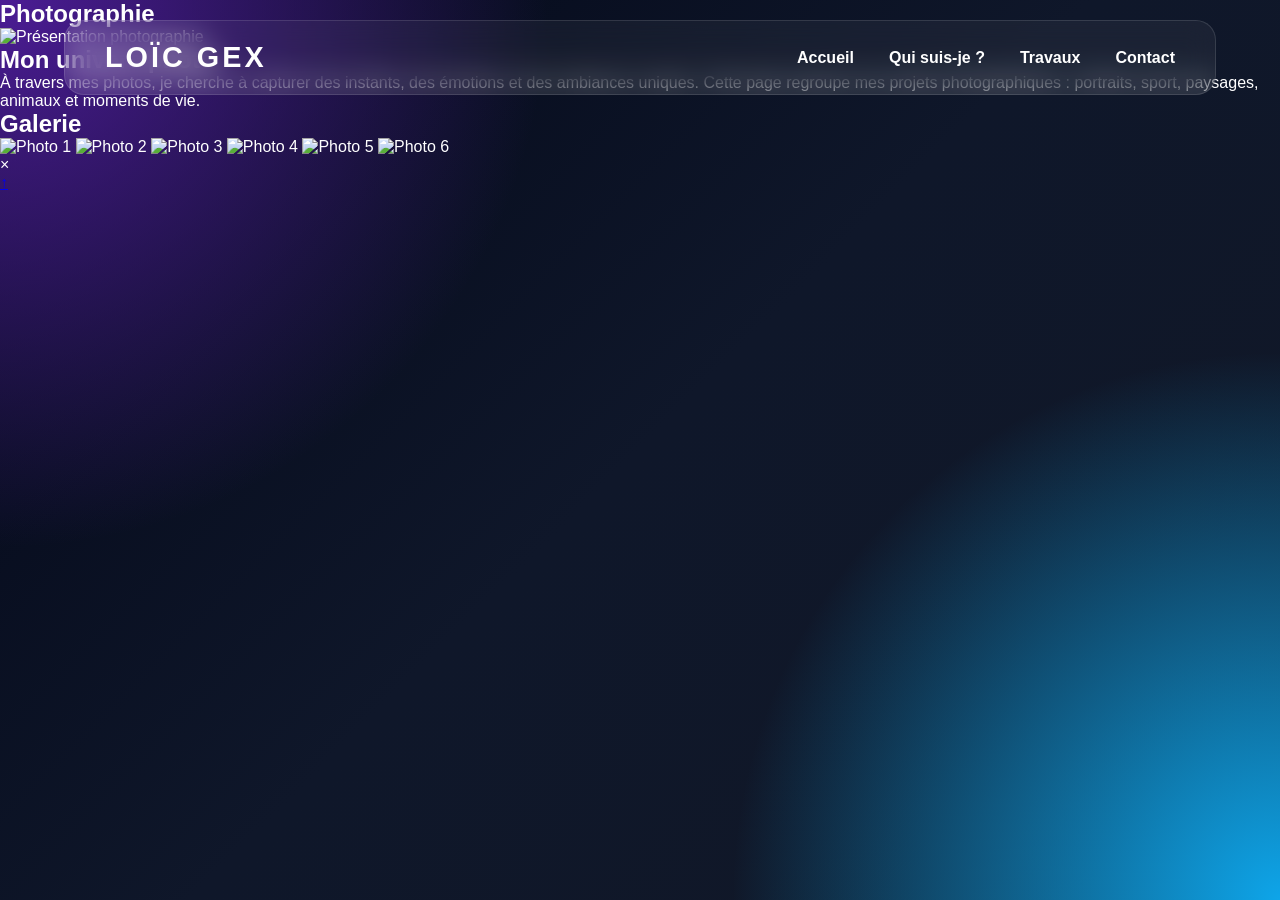
==== photographie.html @ 05561192 "Create photographie.html" ====
<!DOCTYPE html>
<html lang="fr">
<head>
    <meta charset="UTF-8">
    <meta name="viewport" content="width=device-width, initial-scale=1.0">
    <title>Photographie | Loïc Gex</title>
    <link rel="stylesheet" href="style.css">
</head>
<body id="top">

<header class="navbar">
    <div class="logo">LOÏC GEX</div>

    <nav>
        <a href="index.html">Accueil</a>
        <a href="qui-suis-je.html">Qui suis-je ?</a>
        <a href="index.html#domaines">Travaux</a>
        <a href="contact.html">Contact</a>
    </nav>
</header>

<section class="page-hero photo-hero">
    <h1>Photographie</h1>
</section>

<section class="intro-photo">
    <div class="intro-image">
        <img src="img/photo-intro.jpg" alt="Présentation photographie">
    </div>

    <div class="intro-text">
        <h2>Mon univers photo</h2>
        <p>
            À travers mes photos, je cherche à capturer des instants, des émotions
            et des ambiances uniques. Cette page regroupe mes projets photographiques :
            portraits, sport, paysages, animaux et moments de vie.
        </p>
    </div>
</section>

<section class="galerie-section">
    <h2>Galerie</h2>

    <div class="galerie-grid">
        <img src="img/photo1.jpg" alt="Photo 1">
        <img src="img/photo2.jpg" alt="Photo 2">
        <img src="img/photo3.jpg" alt="Photo 3">
        <img src="img/photo4.jpg" alt="Photo 4">
        <img src="img/photo5.jpg" alt="Photo 5">
        <img src="img/photo6.jpg" alt="Photo 6">
    </div>
</section>

<div class="lightbox" id="lightbox">
    <span class="close">&times;</span>
    <img class="lightbox-img" id="lightbox-img" src="" alt="">
</div>

<a href="#top" class="back-top">↑</a>

<script>
    const images = document.querySelectorAll('.galerie-grid img');
    const lightbox = document.getElementById('lightbox');
    const lightboxImg = document.getElementById('lightbox-img');
    const close = document.querySelector('.close');

    images.forEach(image => {
        image.addEventListener('click', () => {
            lightbox.style.display = 'flex';
            lightboxImg.src = image.src;
        });
    });

    close.addEventListener('click', () => {
        lightbox.style.display = 'none';
    });

    lightbox.addEventListener('click', (e) => {
        if (e.target !== lightboxImg) {
            lightbox.style.display = 'none';
        }
    });
</script>

</body>
</html>
---- style.css ----
/* ========================= */
/* RESET */
/* ========================= */

* {
    margin: 0;
    padding: 0;
    box-sizing: border-box;
}

html {
    scroll-behavior: smooth;
}

body {
    font-family: Arial, sans-serif;
    color: white;
    min-height: 100vh;
    background:
        radial-gradient(circle at top left, #4c1d95 0%, transparent 35%),
        radial-gradient(circle at bottom right, #0ea5e9 0%, transparent 35%),
        linear-gradient(135deg, #020617, #0f172a, #111827);
}

/* ========================= */
/* NAVBAR */
/* ========================= */

.navbar {
    position: fixed;
    top: 20px;
    left: 50%;
    transform: translateX(-50%);
    width: 90%;
    max-width: 1400px;
    padding: 20px 40px;
    display: flex;
    justify-content: space-between;
    align-items: center;
    border-radius: 20px;
    background: rgba(255,255,255,0.05);
    backdrop-filter: blur(15px);
    border: 1px solid rgba(255,255,255,0.12);
    z-index: 1000;
}

.logo {
    font-size: 1.8rem;
    font-weight: 800;
    letter-spacing: 3px;
}

.navbar nav {
    display: flex;
    gap: 35px;
}

.navbar a {
    color: white;
    text-decoration: none;
    font-weight: 600;
    transition: 0.3s;
}

.navbar a:hover {
    color: #60a5fa;
}

/* ========================= */
/* HERO / BANNIÈRE */
/* ========================= */

.hero {
    min-height: 100vh;
    display: flex;
    justify-content: center;
    align-items: center;
    padding: 150px 30px 60px;
}

.hero-content {
    width: 100%;
    max-width: 1500px;
    height: 520px;
    display: flex;
    flex-direction: column;
    justify-content: center;
    align-items: center;
    text-align: center;

    border-radius: 35px;
    overflow: hidden;
    position: relative;

    background:
        linear-gradient(rgba(5,8,22,.45), rgba(5,8,22,.75)),
        url("téléchargé.jpg");

    background-size: cover;
    background-position: center;

    border: 1px solid rgba(255,255,255,.14);
    box-shadow: 0 25px 70px rgba(0,0,0,.45);
}

.hero h1 {
    font-size: 5.5rem;
    font-weight: 900;
    letter-spacing: 7px;
    margin-bottom: 25px;
    text-shadow: 0 0 30px rgba(0,0,0,.7);
}

.hero p {
    font-size: 1.4rem;
    color: #f1f5f9;
    margin-bottom: 35px;
    text-shadow: 0 0 15px rgba(0,0,0,.7);
}

.hero-btn {
    padding: 16px 38px;
    border-radius: 50px;
    background: #3b82f6;
    color: white;
    text-decoration: none;
    font-weight: bold;
    transition: 0.3s;
}

.hero-btn:hover {
    background: #2563eb;
    transform: translateY(-4px);
}

/* ========================= */
/* MES UNIVERS */
/* ========================= */

.domaines-section {
    width: 100%;
    padding: 90px 8% 120px;
}

.domaines-section h2 {
    text-align: center;
    font-size: 3rem;
    margin-bottom: 55px;
    letter-spacing: 2px;
}

.domaines-grid {
    max-width: 1400px;
    margin: auto;
    display: grid;
    grid-template-columns: repeat(3, 1fr);
    gap: 35px;
}

.domaine-card {
    height: 280px;
    border-radius: 30px;
    overflow: hidden;
    position: relative;
    display: flex;
    align-items: flex-end;
    padding: 30px;
    text-decoration: none;
    color: white;

    background-size: cover;
    background-position: center;

    border: 1px solid rgba(255,255,255,.18);
    box-shadow: 0 18px 45px rgba(0,0,0,.35);

    transition: 0.35s;
}

.domaine-card::before {
    content: "";
    position: absolute;
    inset: 0;
    background:
        linear-gradient(
            rgba(5,8,22,.05),
            rgba(5,8,22,.88)
        );
    z-index: 1;
}

.domaine-card h3 {
    position: relative;
    z-index: 2;
    font-size: 2rem;
    letter-spacing: 1px;
}

.domaine-card:hover {
    transform: translateY(-10px) scale(1.02);
    box-shadow: 0 25px 65px rgba(0,0,0,.55);
}

/* Images des cartes */
.photo {
    background-image: url("img/photographie.jpg");
}

.video {
    background-image: url("img/video.jpg");
}

.affiche {
    background-image: url("img/affiche.jpg");
}

.animation {
    background-image: url("img/animation.jpg");
}

.creation {
    background-image: url("img/creation.jpg");
}

.web {
    background-image: url("img/web.jpg");
}

/* ========================= */
/* RESPONSIVE */
/* ========================= */

@media (max-width: 1000px) {
    .domaines-grid {
        grid-template-columns: repeat(2, 1fr);
    }

    .hero h1 {
        font-size: 4rem;
    }
}

@media (max-width: 700px) {
    .navbar {
        flex-direction: column;
        gap: 18px;
        padding: 18px 25px;
    }

    .navbar nav {
        flex-wrap: wrap;
        justify-content: center;
        gap: 18px;
    }

    .hero-content {
        height: 430px;
    }

    .hero h1 {
        font-size: 2.8rem;
        letter-spacing: 3px;
    }

    .hero p {
        font-size: 1rem;
    }

    .domaines-grid {
        grid-template-columns: 1fr;
    }
}
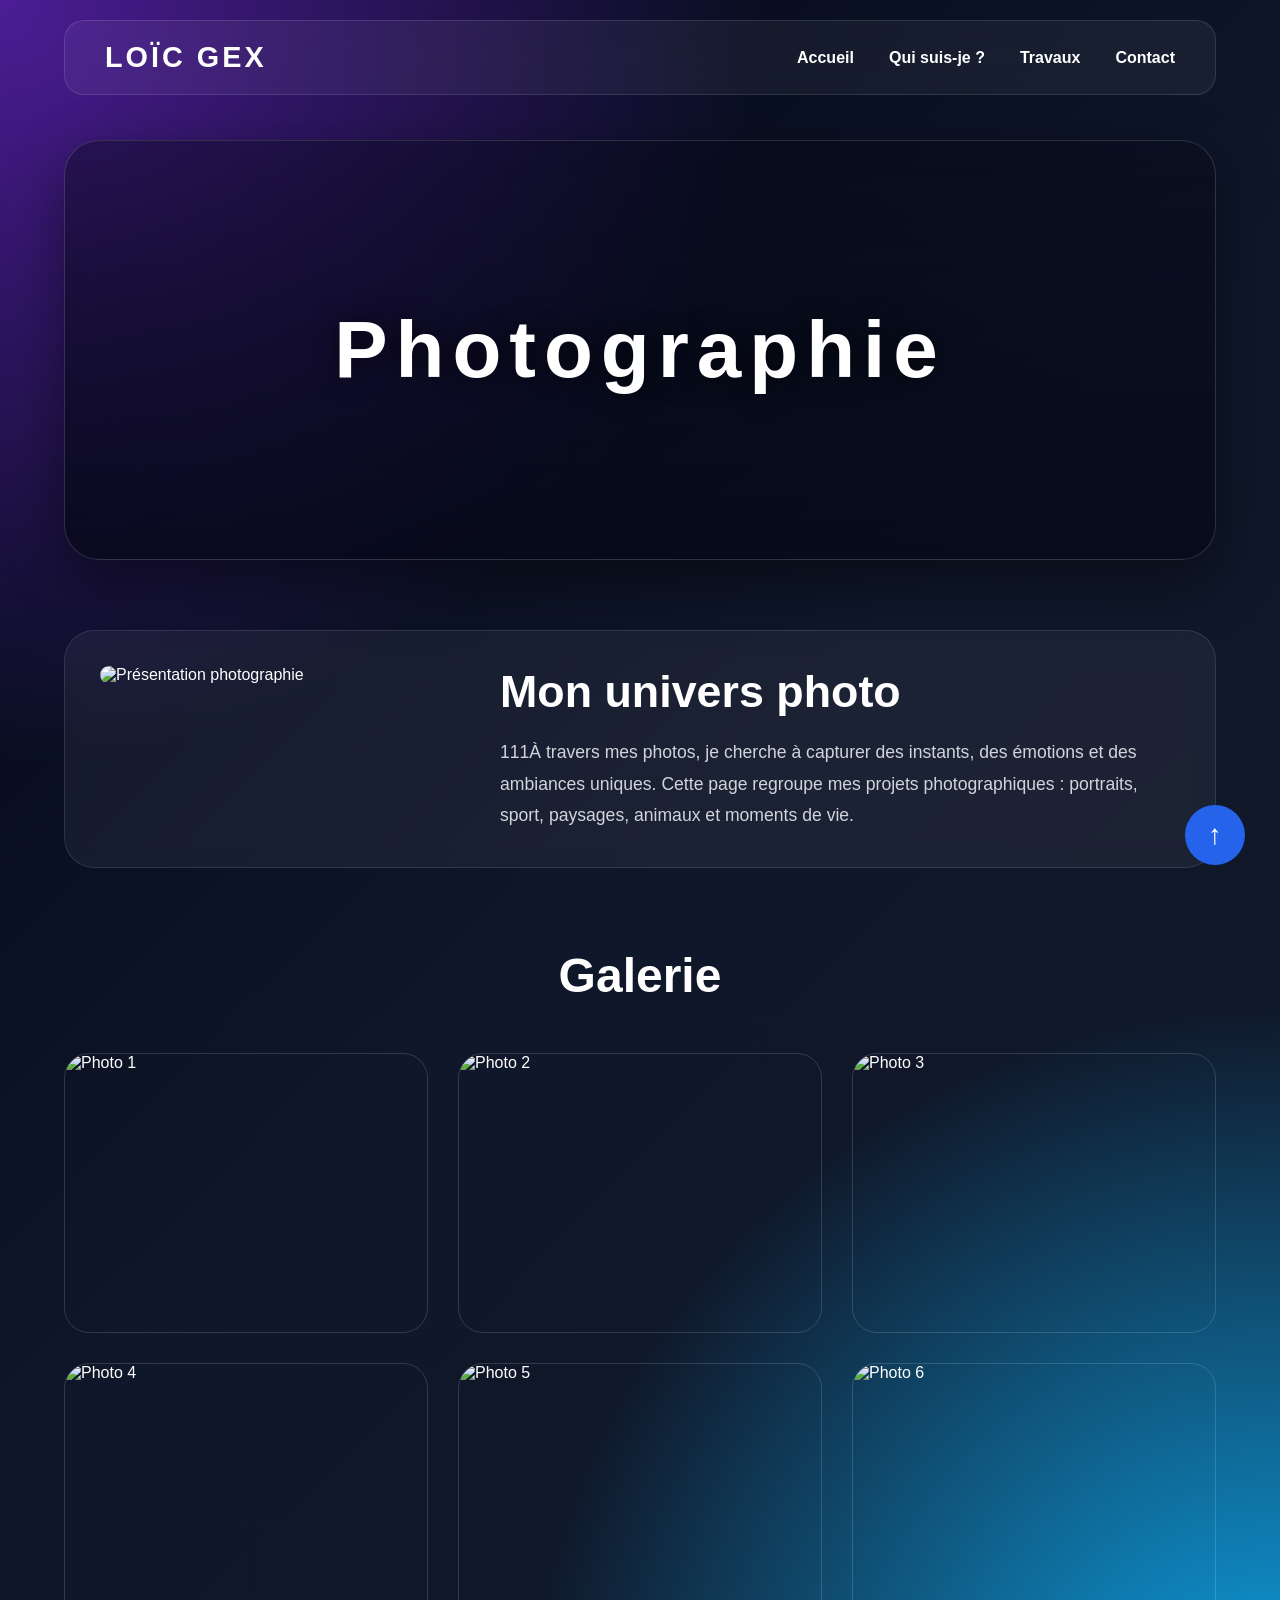
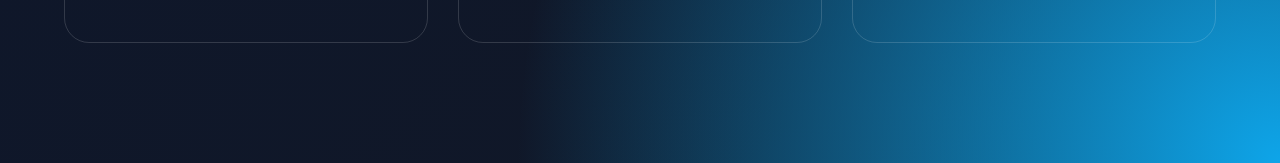
==== commit 469a3543: "Update photographie.html" ====
--- a/photographie.html
+++ b/photographie.html
@@ -31,7 +31,7 @@
     <div class="intro-text">
         <h2>Mon univers photo</h2>
         <p>
-            À travers mes photos, je cherche à capturer des instants, des émotions
+            111À travers mes photos, je cherche à capturer des instants, des émotions
             et des ambiances uniques. Cette page regroupe mes projets photographiques :
             portraits, sport, paysages, animaux et moments de vie.
         </p>
--- a/style.css
+++ b/style.css
@@ -270,3 +270,180 @@
         grid-template-columns: 1fr;
     }
 }
+
+/* ===================================================== */
+/* ================= PHOTOGRAPHIE.HTML ================= */
+/* ===================================================== */
+
+.photo-hero {
+    width: 90%;
+    max-width: 1500px;
+    height: 420px;
+    margin: 140px auto 70px;
+    border-radius: 35px;
+    overflow: hidden;
+
+    display: flex;
+    justify-content: center;
+    align-items: center;
+
+    background:
+        linear-gradient(rgba(5,8,22,.40), rgba(5,8,22,.75)),
+        url("img/banniere-photo.jpg");
+
+    background-size: cover;
+    background-position: center;
+
+    border: 1px solid rgba(255,255,255,.15);
+    box-shadow: 0 20px 60px rgba(0,0,0,.45);
+}
+
+.photo-hero h1 {
+    font-size: 5rem;
+    letter-spacing: 8px;
+    text-shadow: 0 0 25px rgba(0,0,0,.7);
+}
+
+.intro-photo {
+    width: 90%;
+    max-width: 1400px;
+    margin: 0 auto 80px;
+
+    display: grid;
+    grid-template-columns: 350px 1fr;
+    gap: 50px;
+
+    background: rgba(255,255,255,.05);
+    border-radius: 30px;
+    padding: 35px;
+    border: 1px solid rgba(255,255,255,.10);
+    backdrop-filter: blur(10px);
+}
+
+.intro-image img {
+    width: 100%;
+    height: 350px;
+    object-fit: cover;
+    border-radius: 25px;
+}
+
+.intro-text {
+    display: flex;
+    justify-content: center;
+    flex-direction: column;
+}
+
+.intro-text h2 {
+    font-size: 2.8rem;
+    margin-bottom: 20px;
+}
+
+.intro-text p {
+    color: #d1d5db;
+    line-height: 1.8;
+    font-size: 1.1rem;
+}
+
+.galerie-section {
+    width: 90%;
+    max-width: 1500px;
+    margin: 0 auto 120px;
+}
+
+.galerie-section h2 {
+    text-align: center;
+    font-size: 3rem;
+    margin-bottom: 50px;
+}
+
+.galerie-grid {
+    display: grid;
+    grid-template-columns: repeat(3, 1fr);
+    gap: 30px;
+}
+
+.galerie-grid img {
+    width: 100%;
+    height: 280px;
+    object-fit: cover;
+    border-radius: 25px;
+    cursor: pointer;
+    transition: .35s;
+    border: 1px solid rgba(255,255,255,.15);
+}
+
+.galerie-grid img:hover {
+    transform: scale(1.04);
+    box-shadow: 0 20px 50px rgba(0,0,0,.45);
+}
+
+.lightbox {
+    display: none;
+    position: fixed;
+    inset: 0;
+    background: rgba(0,0,0,.9);
+    justify-content: center;
+    align-items: center;
+    z-index: 99999;
+}
+
+.lightbox-img {
+    max-width: 90%;
+    max-height: 90%;
+    border-radius: 20px;
+}
+
+.close {
+    position: absolute;
+    top: 35px;
+    right: 50px;
+    color: white;
+    font-size: 55px;
+    cursor: pointer;
+}
+
+.back-top {
+    position: fixed;
+    bottom: 35px;
+    right: 35px;
+
+    width: 60px;
+    height: 60px;
+
+    border-radius: 50%;
+    display: flex;
+    justify-content: center;
+    align-items: center;
+
+    background: #2563eb;
+    color: white;
+    text-decoration: none;
+    font-size: 28px;
+
+    transition: .3s;
+}
+
+.back-top:hover {
+    transform: translateY(-5px);
+    background: #3b82f6;
+}
+
+@media(max-width:1000px) {
+    .intro-photo {
+        grid-template-columns: 1fr;
+    }
+
+    .galerie-grid {
+        grid-template-columns: repeat(2,1fr);
+    }
+}
+
+@media(max-width:700px) {
+    .galerie-grid {
+        grid-template-columns: 1fr;
+    }
+
+    .photo-hero h1 {
+        font-size: 3rem;
+    }
+}
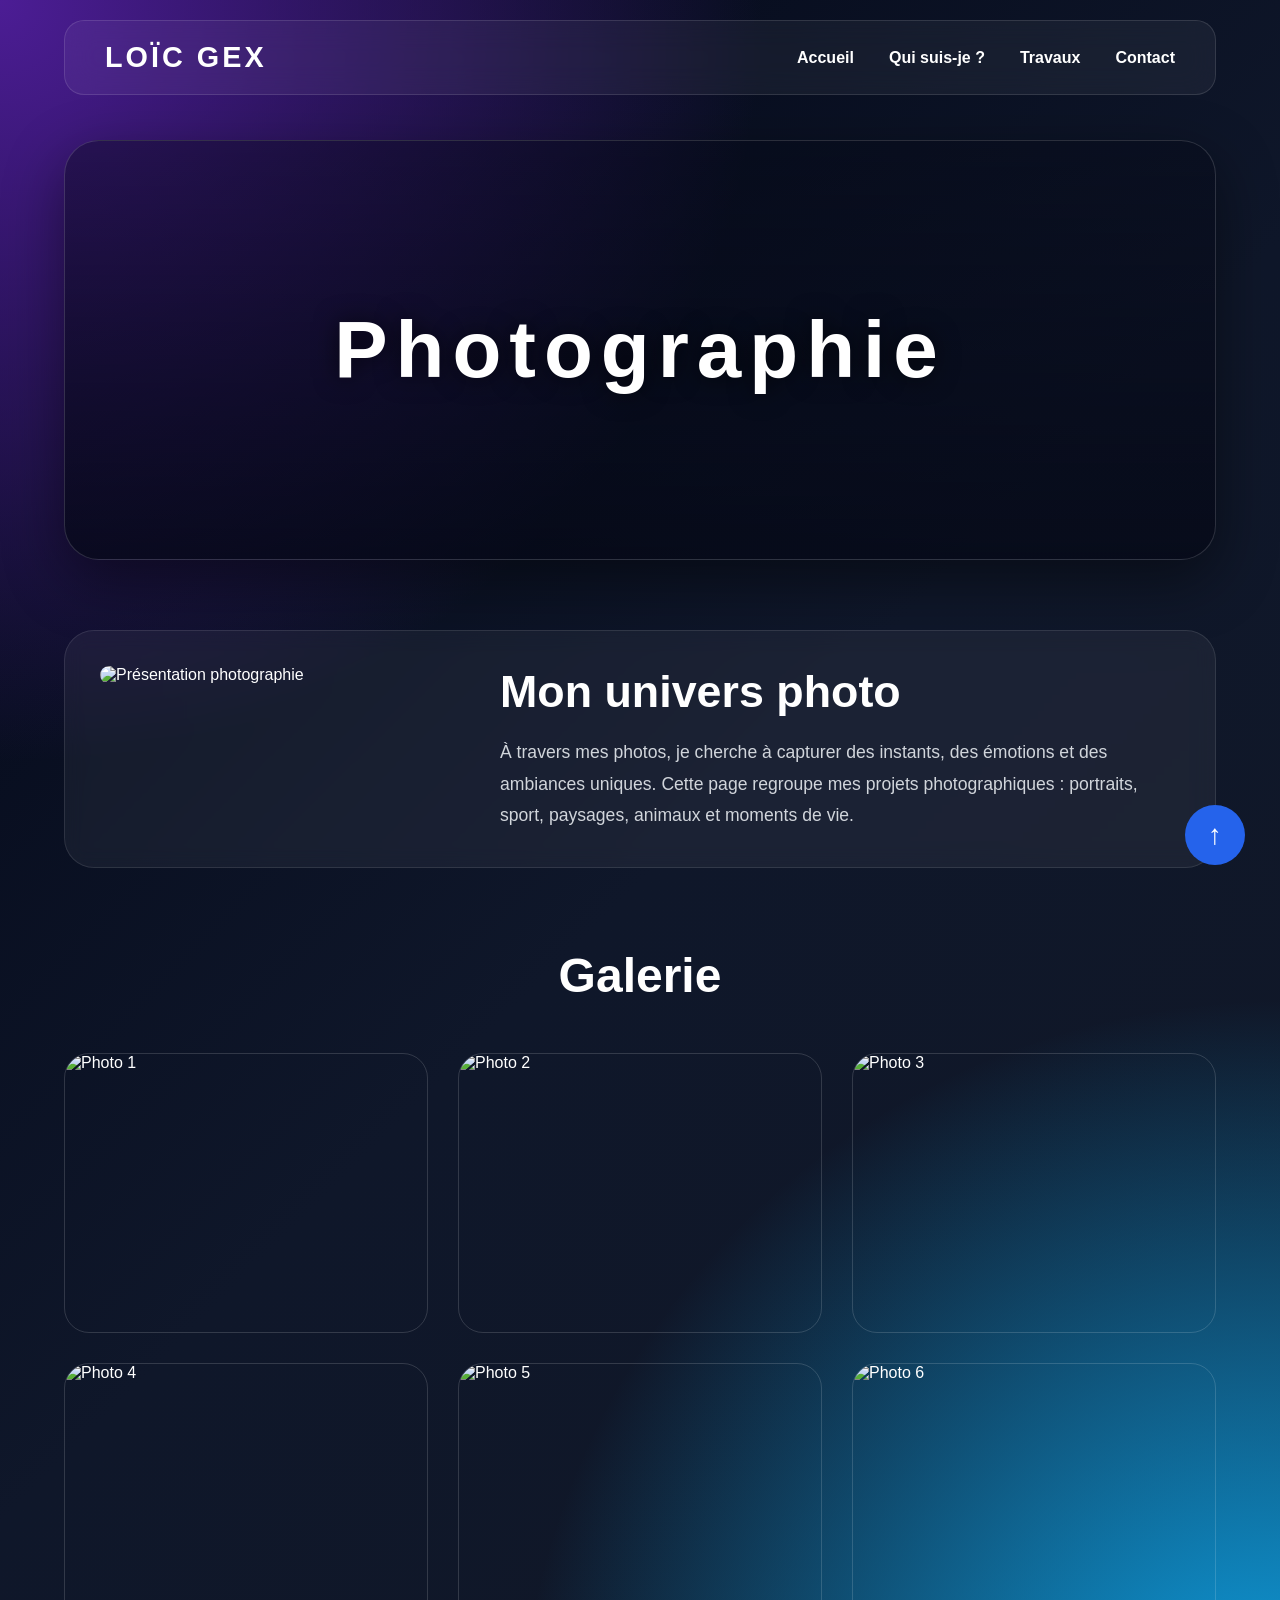
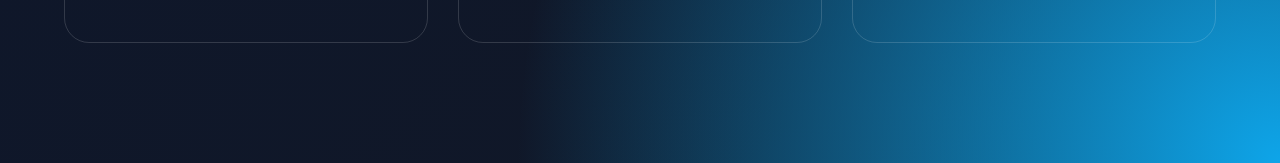
==== commit 6014b296: "Update photographie.html" ====
--- a/photographie.html
+++ b/photographie.html
@@ -31,7 +31,7 @@
     <div class="intro-text">
         <h2>Mon univers photo</h2>
         <p>
-            111À travers mes photos, je cherche à capturer des instants, des émotions
+            À travers mes photos, je cherche à capturer des instants, des émotions
             et des ambiances uniques. Cette page regroupe mes projets photographiques :
             portraits, sport, paysages, animaux et moments de vie.
         </p>
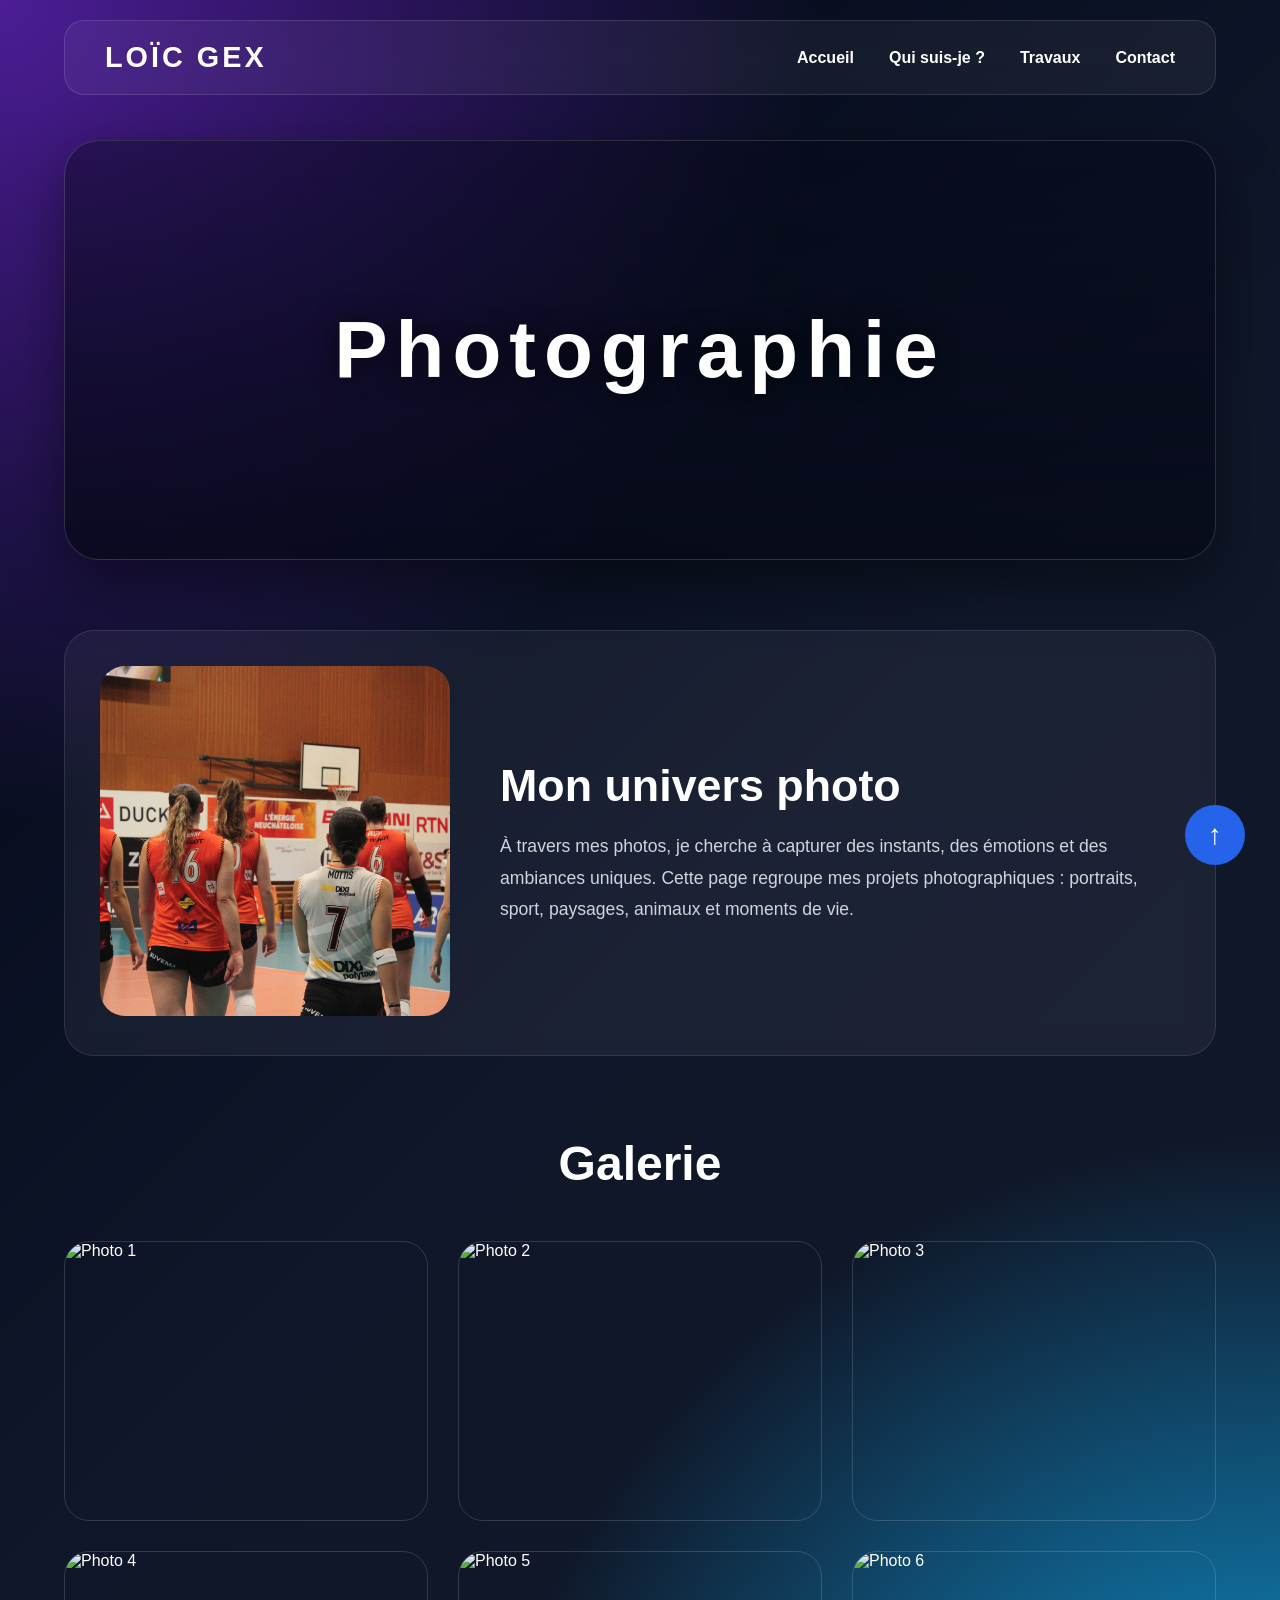
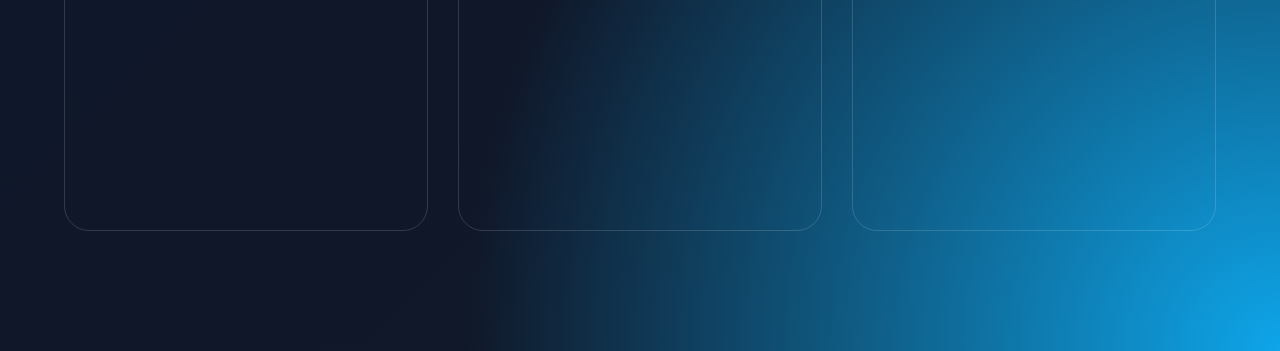
==== commit b9a58e2e: "Update photographie.html" ====
--- a/photographie.html
+++ b/photographie.html
@@ -25,7 +25,7 @@
 
 <section class="intro-photo">
     <div class="intro-image">
-        <img src="img/photo-intro.jpg" alt="Présentation photographie">
+        <img src="intro-photo.jpg" alt="Présentation photographie">
     </div>
 
     <div class="intro-text">
